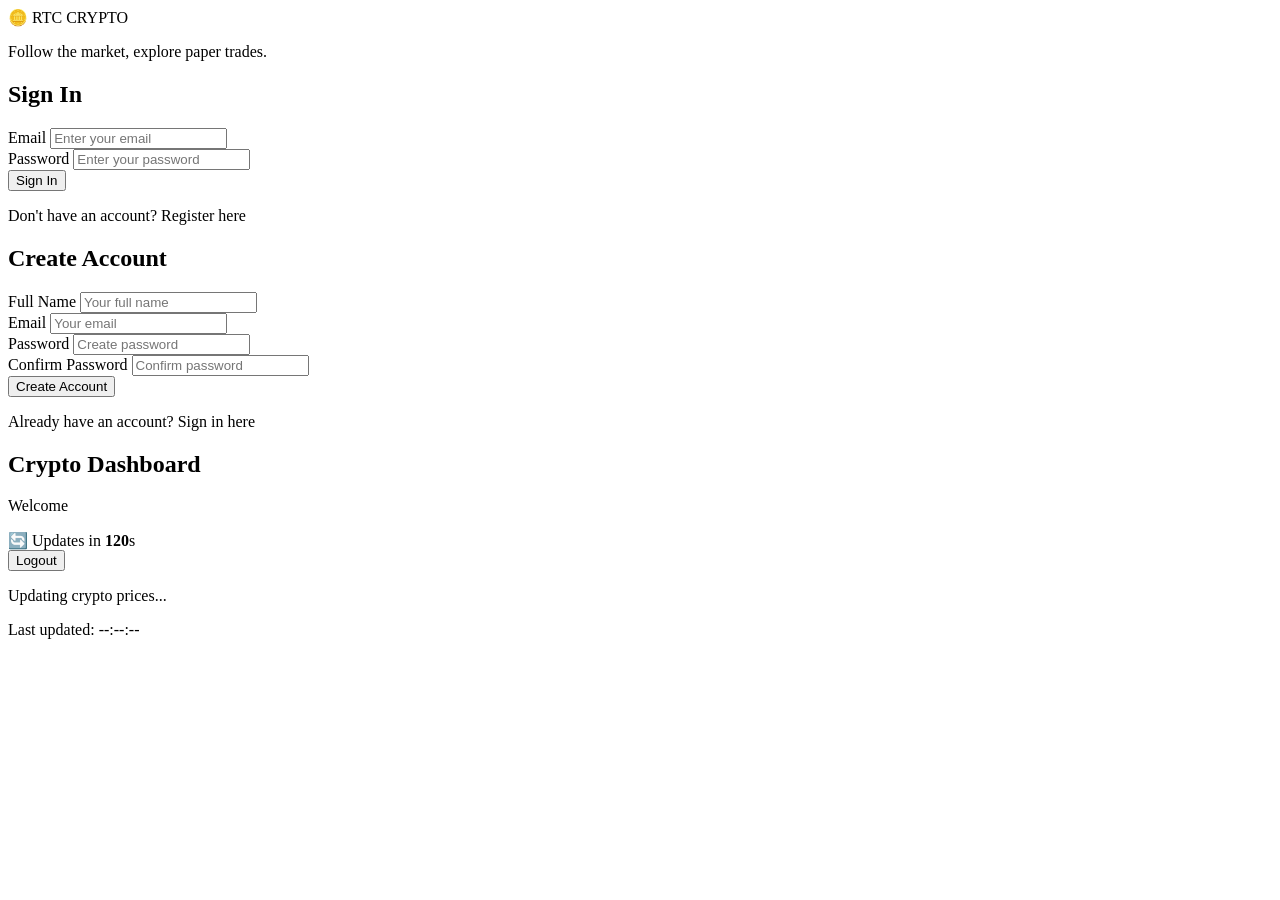
==== index.html @ eef1b0a9 "Create the main RTC Crypto auth and dashboard flow with polished dark theme" ====
<!DOCTYPE html>
<html lang="en">
<head>
  <meta charset="UTF-8" />
  <meta name="viewport" content="width=device-width, initial-scale=1.0" />
  <title>RTC Crypto</title>
  <link rel="stylesheet" href="css/style.css" />
</head>
<body>
  <div class="main-container">
    <section id="authSection" class="auth-section show">
      <div class="auth-card">
        <div class="auth-header">
          <div class="brand">🪙 RTC CRYPTO</div>
          <p>Follow the market, explore paper trades.</p>
        </div>

        <div id="loginFormWrap" class="form-panel show">
          <h2>Sign In</h2>
          <form id="loginForm">
            <div class="field-group">
              <label>Email</label>
              <input type="email" id="loginEmail" placeholder="Enter your email" required />
            </div>
            <div class="field-group">
              <label>Password</label>
              <input type="password" id="loginPassword" placeholder="Enter your password" required />
            </div>
            <button type="submit" class="primary-btn">Sign In</button>
          </form>
          <p class="switch-text">Don't have an account? <span onclick="toggleMode()">Register here</span></p>
        </div>

        <div id="registerFormWrap" class="form-panel">
          <h2>Create Account</h2>
          <form id="registerForm">
            <div class="field-group">
              <label>Full Name</label>
              <input type="text" id="registerName" placeholder="Your full name" required />
            </div>
            <div class="field-group">
              <label>Email</label>
              <input type="email" id="registerEmail" placeholder="Your email" required />
            </div>
            <div class="field-group">
              <label>Password</label>
              <input type="password" id="registerPassword" placeholder="Create password" required />
            </div>
            <div class="field-group">
              <label>Confirm Password</label>
              <input type="password" id="registerConfirm" placeholder="Confirm password" required />
            </div>
            <button type="submit" class="primary-btn">Create Account</button>
          </form>
          <p class="switch-text">Already have an account? <span onclick="toggleMode()">Sign in here</span></p>
        </div>
      </div>
    </section>

    <section id="dashboardSection" class="dashboard-section">
      <div class="dashboard-shell">
        <header class="dashboard-header">
          <div>
            <h1>Crypto Dashboard</h1>
            <p id="welcomeText">Welcome</p>
          </div>

          <div class="header-controls">
            <div class="timer-box">
              <span class="timer-icon">🔄</span>
              <span>Updates in <strong id="countdown">120</strong>s</span>
            </div>
            <button class="ghost-btn" onclick="logoutUser()">Logout</button>
          </div>
        </header>

        <div id="loadingOverlay" class="loading-overlay">
          <div class="spinner-box">
            <div class="spinner"></div>
            <p>Updating crypto prices...</p>
          </div>
        </div>

        <div id="cryptoGrid" class="crypto-grid"></div>

        <div class="last-updated">Last updated: <span id="lastUpdated">--:--:--</span></div>
      </div>
    </section>
  </div>

  <script src="js/app.js"></script>
</body>
</html>
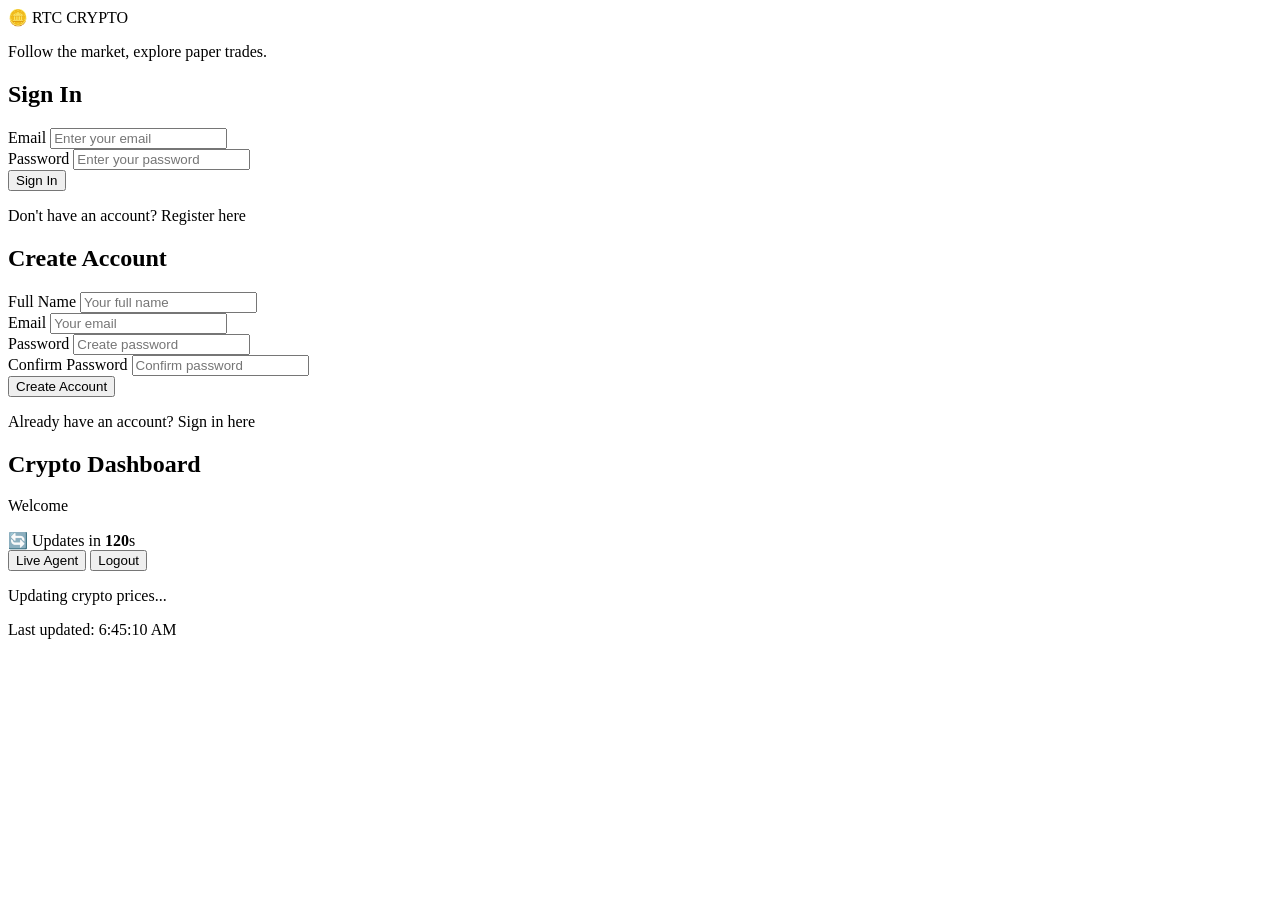
==== commit a8dcacc1: "Add Tawk.to live agent support with Binance gold theme to dashboard" ====
--- a/index.html
+++ b/index.html
@@ -70,6 +70,12 @@
               <span class="timer-icon">🔄</span>
               <span>Updates in <strong id="countdown">120</strong>s</span>
             </div>
+            <button class="rtc-support-btn" onclick="openTawk()">
+              <span class="live-badge">
+                <span class="pulse-dot"></span>
+                Live Agent
+              </span>
+            </button>
             <button class="ghost-btn" onclick="logoutUser()">Logout</button>
           </div>
         </header>
@@ -88,6 +94,66 @@
     </section>
   </div>
 
+  <!-- Tawk.to Live Chat Widget -->
+  <script type="text/javascript">
+    var Tawk_API = Tawk_API || {}, Tawk_LoadStart = new Date();
+    (function() {
+      var s1 = document.createElement("script"), s0 = document.getElementsByTagName("script")[0];
+      s1.async = true;
+      s1.src = 'https://embed.tawk.to/6a1d4a8e69c65c1c2db679aa/1jq16mfv6';
+      s1.charset = 'UTF-8';
+      s1.setAttribute('crossorigin', '*');
+      s0.parentNode.insertBefore(s1, s0);
+    })();
+  </script>
+
+  <!-- Custom Tawk Styling -->
+  <script type="text/javascript">
+    Tawk_API = window.Tawk_API || {};
+    Tawk_API.onLoad = function() {
+      Tawk_API.setAttributes({
+        'name': 'RTC Crypto User',
+        'email': document.getElementById('loginEmail')?.value || 'user@rtccrypto.com'
+      }, function(error) {});
+      
+      // Apply custom styles
+      document.documentElement.style.setProperty('--tawk-widget-header-bg', '#F0B90B');
+      document.documentElement.style.setProperty('--tawk-widget-header-color', '#1E2329');
+    };
+  </script>
+
+  <style>
+    /* Tawk.to Custom Theme */
+    :root {
+      --tawk-widget-header-bg: #F0B90B;
+      --tawk-widget-header-color: #1E2329;
+      --tawk-agent-bubble-bg: #2B3139;
+      --tawk-agent-bubble-color: #FFFFFF;
+      --tawk-visitor-bubble-bg: #F0B90B;
+      --tawk-visitor-bubble-color: #1E2329;
+    }
+
+    /* Override Tawk widget styles */
+    .tawk-frame {
+      border-radius: 12px !important;
+    }
+
+    .tawk-chatbox-header {
+      background-color: #F0B90B !important;
+      color: #1E2329 !important;
+    }
+
+    .tawk-agent-message {
+      background-color: #2B3139 !important;
+      color: #FFFFFF !important;
+    }
+
+    .tawk-visitor-message {
+      background-color: #F0B90B !important;
+      color: #1E2329 !important;
+    }
+  </style>
+
   <script src="js/app.js"></script>
 </body>
 </html>
